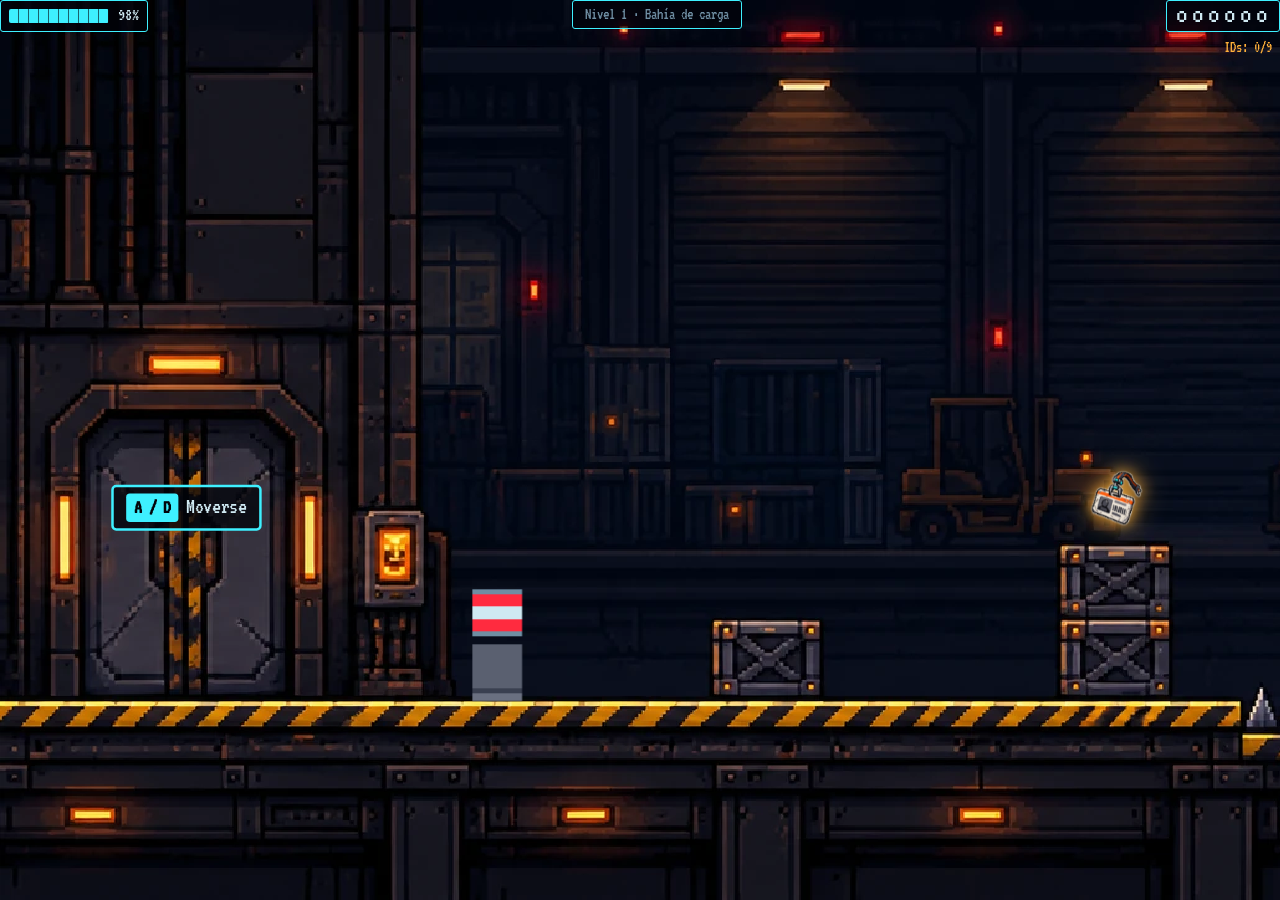
==== index.html @ c74c1520 "Añadimiento del tutorial" ====
<!doctype html>
<html lang="es">
<head>
  <meta charset="utf-8">
  <meta name="viewport" content="width=device-width, initial-scale=1, viewport-fit=cover">
  <meta name="description" content="Señal Perdida: un robot de mantenimiento investiga una estación espacial abandonada.">
  <title>Señal Perdida</title>

  <!-- Un archivo por responsabilidad; el orden importa: de lo general a lo específico. -->
  <link rel="stylesheet" href="css/base.css">
  <link rel="stylesheet" href="css/world.css">
  <link rel="stylesheet" href="css/entities.css">
  <link rel="stylesheet" href="css/tutorial.css">
  <link rel="stylesheet" href="css/hud.css">
  <link rel="stylesheet" href="css/panels.css">
  <link rel="stylesheet" href="css/debug.css">

  <!-- type="module" habilita import/export y se ejecuta al terminar de leer el HTML. -->
  <script type="module" src="js/main.js"></script>
</head>
<body>
  <!-- data-ref = ganchos para JavaScript · class = estilos. Nunca se mezclan. -->
  <main class="game" data-ref="game">

    <div class="viewport" data-ref="viewport">
      <div class="world" data-ref="world">
        <div class="scene" data-ref="scene"></div>
        <div class="layer layer--entities" data-ref="entities"></div>
        <div class="layer layer--debug" data-ref="debug-layer"></div>
      </div>
    </div>

    <div class="hud" data-ref="hud"></div>
    <div class="panel-layer" data-ref="panels"></div>
    <pre class="debug-panel" data-ref="debug-panel" aria-hidden="true"></pre>

    <!-- Se oculta sola cuando el juego arranca (el CSS mira data-state).
         Si sigue visible, el JavaScript no cargó: casi siempre es por abrir
         el archivo con doble clic en lugar de usar un servidor local. -->
    <p class="boot-message">
      Buscando señal…
      <span class="boot-message__hint">Si este mensaje no desaparece, abrí el juego con Live Server (clic derecho en index.html → Open with Live Server).</span>
    </p>
  </main>
</body>
</html>
---- css/base.css ----
/* Base: fuentes, paleta y reglas globales. Todos los colores del juego salen de aquí. */

@font-face {
  font-family: 'VT323';
  src: url('../assets/fonts/vt323.woff2') format('woff2');
  font-display: swap;
}

@font-face {
  font-family: 'Silkscreen';
  src: url('../assets/fonts/silkscreen.woff2') format('woff2');
  font-display: swap;
}

:root {
  /* Paleta: fondo de espacio, luz del robot y alarmas (documento de concepto). */
  --color-void: #02040b;
  --color-deep: #0a1531;
  --color-signal: #3ef0ff;
  --color-signal-dim: rgb(62 240 255 / 0.45);
  --color-alarm: #ff2b3f;
  --color-amber: #ffb03a;
  --color-acid: #86ff4f;
  --color-text: #cfe9f2;
  --color-text-dim: #6f8ea3;

  /* Terminal para textos (bitácoras, HUD); pixel para títulos y botones. */
  --font-terminal: 'VT323', 'Courier New', monospace;
  --font-display: 'Silkscreen', 'Courier New', monospace;

  --text-small: 1.125rem;
  --text-body: 1.5rem;
}

*,
*::before,
*::after {
  box-sizing: border-box;
  margin: 0;
  padding: 0;
}

html,
body {
  height: 100%;
}

body {
  background: var(--color-void);
  color: var(--color-text);
  font-family: var(--font-terminal);
  font-size: var(--text-body);
  line-height: 1.2;
  overflow: hidden;
  /* En celular: sin rebote de scroll, sin zoom por doble toque, sin selección accidental. */
  overscroll-behavior: none;
  touch-action: none;
  user-select: none;
  -webkit-tap-highlight-color: transparent;
}

/* Mensaje de arranque: visible hasta que el JS asigna un estado al juego. */
.boot-message {
  position: absolute;
  inset: 0;
  display: grid;
  place-content: center;
  gap: 1rem;
  padding: 2rem;
  text-align: center;
  font-family: var(--font-display);
  color: var(--color-signal);
  background: var(--color-void);
}

.boot-message__hint {
  max-width: 34ch;
  font-family: var(--font-terminal);
  font-size: var(--text-small);
  color: var(--color-text-dim);
}

.game[data-state] .boot-message {
  display: none;
}
---- css/world.css ----
/* Mundo del juego. JavaScript solo escribe variables (--world-scale, --camera-x,
   --scene-image); aquí se decide cómo se aplican. */

.game {
  position: fixed;
  inset: 0;
  overflow: hidden;
  background: radial-gradient(ellipse at 50% 40%, var(--color-deep), var(--color-void) 70%);
}

.viewport {
  position: absolute;
  inset: 0;
  overflow: hidden;
}

/* El mundo mide lo mismo que la imagen (2172 × 724) y se escala para llenar
   el alto de la pantalla. transform no provoca recálculo de layout: es lo más
   barato para mover todo el escenario en cada frame. */
.world {
  position: absolute;
  left: 0;
  top: 0;
  width: calc(var(--world-width) * 1px);
  height: calc(var(--world-height) * 1px);
  transform-origin: 0 0;
  /* Se lee de derecha a izquierda: primero se desplaza la cámara, luego se escala. */
  transform: scale(var(--world-scale, 1)) translate3d(calc(var(--camera-x, 0) * -1px), 0, 0);
  will-change: transform;
}

.scene {
  position: absolute;
  inset: 0;
  background: var(--scene-image) 0 0 / 100% 100% no-repeat;
  /* Al ampliar, cada píxel del arte queda nítido en lugar de difuminarse. */
  image-rendering: pixelated;
}

.layer {
  position: absolute;
  inset: 0;
  pointer-events: none;
}
---- css/entities.css ----
/* Entidades. La caja .entity mide lo mismo que la hitbox (config.js); el sprite
   es más grande y se apoya en su borde inferior, centrado. Las medidas visuales
   viven aquí porque no afectan la jugabilidad. */

:root {
  /* Robot: 1/6 del alto de la escena. Ancho según la proporción del sprite recortado. */
  --robot-width: 96px;
  --robot-height: 120px;
}

.entity {
  position: absolute;
  left: 0;
  top: 0;
  width: calc(var(--w) * 1px);
  height: calc(var(--h) * 1px);
  transform: translate3d(calc(var(--x) * 1px), calc(var(--y) * 1px), 0);
}

.entity__sprite {
  position: absolute;
  left: 50%;
  bottom: 0;
  background: center bottom / contain no-repeat;
  /* scaleX(-1) voltea el dibujo sin necesitar una segunda imagen. */
  transform: translateX(-50%) scaleX(var(--facing, 1));
}

.entity.is-facing-left {
  --facing: -1;
}

.entity--player .entity__sprite {
  --walk-duration: 0.28s;
  --land-duration: 0.12s;
  --shoot-duration: 0.12s;
  --hurt-duration: 1s;

  width: var(--robot-width);
  height: var(--robot-height);
  background-image: url('../assets/sprites/robo.webp');
  filter:
    drop-shadow(0 0 1px var(--color-signal))
    drop-shadow(0 0 4px var(--color-signal-dim));
  transform-origin: center bottom;
}

/* --- Caminar: balanceo vertical y rotación --- */
.entity--player.is-walking .entity__sprite {
  animation: player-walk var(--walk-duration) ease-in-out infinite;
}

@keyframes player-walk {
  0%, 100% { translate: 0 0; rotate: 0deg; }
  25% { translate: 0 -2px; rotate: 2deg; }
  75% { translate: 0 -3px; rotate: -2deg; }
}

/* --- Saltar: estirar hacia arriba --- */
.entity--player.is-jumping .entity__sprite {
  scale: 0.9 1.1;
}

/* --- Caer --- */
.entity--player.is-falling .entity__sprite {
  scale: 0.95 1.05;
}

/* --- Aterrizar: aplastamiento que vuelve a 1 --- */
.entity--player.is-landing .entity__sprite {
  animation: player-land var(--land-duration) ease-out forwards;
}

@keyframes player-land {
  0% { scale: 1.2 0.8; }
  100% { scale: 1 1; }
}

/* --- Disparar: retroceso breve --- */
.entity--player.is-shooting .entity__sprite {
  translate: calc(var(--facing, 1) * -4px) 0;
}

/* --- Daño: parpadeo de opacidad + contorno rojo --- */
.entity--player.is-hurt .entity__sprite {
  animation: player-hurt 0.12s steps(2) calc(var(--hurt-duration) / 0.12) forwards;
  filter:
    drop-shadow(0 0 1px var(--color-signal))
    drop-shadow(0 0 4px var(--color-signal-dim))
    drop-shadow(0 0 6px var(--color-alarm));
}

@keyframes player-hurt {
  0% { opacity: 1; }
  50% { opacity: 0.3; }
  100% { opacity: 1; }
}

/* --- Movimiento reducido --- */
@media (prefers-reduced-motion: reduce) {
  .entity--player.is-walking .entity__sprite { animation: none; }
  .entity--player.is-jumping .entity__sprite,
  .entity--player.is-falling .entity__sprite { scale: 1 1; }
  .entity--player.is-landing .entity__sprite { animation: none; }
  .entity--player.is-shooting .entity__sprite { translate: 0 0; }
  /* El parpadeo de daño se mantiene (comunica invulnerabilidad) pero más lento. */
  .entity--player.is-hurt .entity__sprite {
    animation-duration: 0.3s;
  }
}

/* ===== Disparo ===== */
.entity--projectile .entity__sprite {
  width: 100%;
  height: 100%;
  left: 0;
  bottom: auto;
  top: 0;
  transform: none;
  background:
    linear-gradient(90deg,
      transparent 0%,
      var(--color-signal) 20%,
      #fff 50%,
      var(--color-signal) 80%,
      transparent 100%);
  border-radius: 3px;
  box-shadow:
    0 0 6px var(--color-signal),
    0 0 12px var(--color-signal-dim);
}

.entity--projectile.is-facing-left .entity__sprite {
  background:
    linear-gradient(270deg,
      transparent 0%,
      var(--color-signal) 20%,
      #fff 50%,
      var(--color-signal) 80%,
      transparent 100%);
}

/* ===== Coleccionables ===== */
.entity--crew-id .entity__sprite,
.entity--energy-cell .entity__sprite {
  width: 100%;
  height: 100%;
  left: 0;
  bottom: auto;
  top: 0;
  transform: none;
  background-size: contain;
  background-position: center;
  background-repeat: no-repeat;
  animation: pickup-float 2s ease-in-out infinite;
}

.entity--crew-id .entity__sprite {
  background-image: url('../assets/sprites/id_tripulante.png');
  filter: drop-shadow(0 0 6px var(--color-amber)) drop-shadow(0 0 12px rgb(255 176 58 / 0.4));
  animation: pickup-float 2s ease-in-out infinite, pickup-glow-amber 1.5s ease-in-out infinite alternate;
}

.entity--energy-cell .entity__sprite {
  background-image: url('../assets/sprites/celda_energia.png');
  filter: drop-shadow(0 0 6px var(--color-signal)) drop-shadow(0 0 12px var(--color-signal-dim));
  animation: pickup-float 2s ease-in-out infinite, pickup-glow-cyan 1.5s ease-in-out infinite alternate;
}

@keyframes pickup-float {
  0%, 100% { translate: 0 0; }
  50% { translate: 0 -6px; }
}

@keyframes pickup-glow-amber {
  from { filter: drop-shadow(0 0 4px var(--color-amber)) drop-shadow(0 0 8px rgb(255 176 58 / 0.3)); }
  to { filter: drop-shadow(0 0 8px var(--color-amber)) drop-shadow(0 0 16px rgb(255 176 58 / 0.5)); }
}

@keyframes pickup-glow-cyan {
  from { filter: drop-shadow(0 0 4px var(--color-signal)) drop-shadow(0 0 8px var(--color-signal-dim)); }
  to { filter: drop-shadow(0 0 8px var(--color-signal)) drop-shadow(0 0 16px var(--color-signal-dim)); }
}

/* Recogido: destello y desaparición */
.entity--crew-id.is-collected .entity__sprite,
.entity--energy-cell.is-collected .entity__sprite {
  animation: pickup-collect var(--collect-duration) ease-out forwards;
}

@keyframes pickup-collect {
  0% { scale: 1; opacity: 1; filter: brightness(1); }
  30% { scale: 1.3; opacity: 1; filter: brightness(2.5); }
  100% { scale: 1.6; opacity: 0; filter: brightness(3); translate: 0 -16px; }
}

/* ===== Maniquí de práctica ===== */
.entity--training-dummy .entity__sprite {
  width: 100%;
  height: 100%;
  left: 0;
  bottom: auto;
  top: 0;
  transform: none;
  /* Poste metálico gris con base */
  background:
    linear-gradient(180deg, transparent 0%, transparent 10%,
      var(--color-text-dim) 10%, var(--color-text-dim) 14%,
      var(--color-alarm) 14%, var(--color-alarm) 24%,
      var(--color-text) 24%, var(--color-text) 34%,
      var(--color-alarm) 34%, var(--color-alarm) 44%,
      var(--color-text-dim) 44%, var(--color-text-dim) 48%,
      transparent 48%, transparent 54%,
      #5a6070 54%, #5a6070 90%,
      #3a4050 90%, #3a4050 94%,
      #6a7080 94%, #6a7080 100%);
  border-radius: 4px 4px 0 0;
}

.entity--training-dummy.is-hit .entity__sprite {
  filter: brightness(3);
  transition: filter 0.08s;
}

.entity--training-dummy .entity__hit-count {
  position: absolute;
  bottom: 100%;
  left: 50%;
  transform: translateX(-50%);
  padding: 1px 5px;
  font-family: var(--font-terminal);
  font-size: 14px;
  color: var(--color-signal);
  background: rgb(2 4 11 / 0.75);
  border-radius: 2px;
  white-space: nowrap;
  opacity: 0;
  transition: opacity 0.2s;
}

.entity--training-dummy.has-hits .entity__hit-count {
  opacity: 1;
}
---- css/tutorial.css ----
/* Carteles del tutorial: aparecen cerca del robot, desaparecen con la acción. */

.layer--tutorial {
  position: absolute;
  inset: 0;
  pointer-events: none;
}

.tutorial-sign {
  --sign-appear-duration: 0.3s;
  --sign-dismiss-duration: 0.25s;

  position: absolute;
  left: 0;
  top: 0;
  transform: translate(calc(var(--x) * 1px - 50%), calc(var(--y) * 1px));
  display: flex;
  align-items: center;
  gap: 6px;
  padding: 5px 10px;
  background: rgb(2 4 11 / 0.78);
  border: 2px solid var(--color-signal);
  border-radius: 4px;
  font-family: var(--font-terminal);
  font-size: 18px;
  color: var(--color-text);
  white-space: nowrap;
  opacity: 0;
  translate: 0 8px;
  transition:
    opacity var(--sign-dismiss-duration) ease,
    translate var(--sign-dismiss-duration) ease;
  pointer-events: none;
}

.tutorial-sign.is-visible {
  opacity: 1;
  translate: 0 0;
  transition-duration: var(--sign-appear-duration);
}

.tutorial-sign.is-dismissed {
  opacity: 0;
  translate: 0 -6px;
  transition-duration: var(--sign-dismiss-duration);
}

.tutorial-sign__key {
  display: inline-flex;
  padding: 2px 6px;
  background: var(--color-signal);
  color: var(--color-void);
  border-radius: 3px;
  font-size: 16px;
  font-weight: bold;
}

.tutorial-sign__text {
  color: var(--color-text);
}

/* Teclado vs táctil: el CSS decide cuál mostrar según la clase is-touch. */
.tutorial-sign__label--touch { display: none; }
.tutorial-sign__label--keyboard { display: inline; }

.game.is-touch .tutorial-sign__label--touch { display: inline; }
.game.is-touch .tutorial-sign__label--keyboard { display: none; }
---- css/hud.css ----
/* HUD: fuera del mundo, no se mueve con la cámara.
   Estilo terminal CRT discreto: el escenario es el protagonista. */

.hud {
  position: absolute;
  inset: 0;
  padding: env(safe-area-inset-top, 10px) env(safe-area-inset-right, 10px)
           env(safe-area-inset-bottom, 10px) env(safe-area-inset-left, 10px);
  display: flex;
  justify-content: space-between;
  align-items: flex-start;
  pointer-events: none;
  font-family: var(--font-terminal);
  font-size: var(--text-small);
  color: var(--color-text);
  z-index: 10;
}

/* Ocultar el HUD antes de que haya un estado activo */
.game:not([data-state]) .hud { display: none; }

/* --- Izquierda: batería + intentos --- */
.hud__left {
  display: flex;
  flex-direction: column;
  gap: 6px;
}

.hud__battery {
  display: flex;
  align-items: center;
  gap: 8px;
  padding: 4px 8px;
  background: rgb(2 4 11 / 0.7);
  border: 1px solid var(--color-signal);
  border-radius: 3px;
}

.hud__battery-bar {
  --ratio: 1;
  width: 100px;
  height: 14px;
  background:
    repeating-linear-gradient(
      90deg,
      transparent 0px,
      transparent 9px,
      rgb(2 4 11 / 0.6) 9px,
      rgb(2 4 11 / 0.6) 10px
    ),
    linear-gradient(
      90deg,
      var(--color-signal) 0%,
      var(--color-signal) calc(var(--ratio) * 100%),
      rgb(255 255 255 / 0.08) calc(var(--ratio) * 100%),
      rgb(255 255 255 / 0.08) 100%
    );
  border-radius: 2px;
}

.hud__battery-bar.is-low {
  --bar-color: var(--color-alarm);
  background:
    repeating-linear-gradient(
      90deg,
      transparent 0px,
      transparent 9px,
      rgb(2 4 11 / 0.6) 9px,
      rgb(2 4 11 / 0.6) 10px
    ),
    linear-gradient(
      90deg,
      var(--color-alarm) 0%,
      var(--color-alarm) calc(var(--ratio) * 100%),
      rgb(255 255 255 / 0.08) calc(var(--ratio) * 100%),
      rgb(255 255 255 / 0.08) 100%
    );
  animation: hud-pulse 1.2s ease-in-out infinite;
}

@keyframes hud-pulse {
  0%, 100% { opacity: 1; }
  50% { opacity: 0.5; }
}

.hud__battery-num {
  min-width: 3.2ch;
  text-align: right;
}

.hud__lives {
  display: flex;
  gap: 4px;
  padding: 2px 8px;
}

.hud__life-icon {
  width: 20px;
  height: 24px;
  background: url('../assets/sprites/robo.webp') center / contain no-repeat;
  filter: drop-shadow(0 0 2px var(--color-signal));
}

.hud__life-icon.is-lost {
  filter: grayscale(1);
  opacity: 0.3;
}

/* --- Centro: nivel --- */
.hud__level {
  padding: 4px 12px;
  background: rgb(2 4 11 / 0.7);
  border: 1px solid var(--color-signal);
  border-radius: 3px;
  font-size: 16px;
  color: var(--color-text-dim);
}

/* --- Derecha: puntos + IDs --- */
.hud__right {
  display: flex;
  flex-direction: column;
  align-items: flex-end;
  gap: 4px;
}

.hud__score {
  padding: 4px 8px;
  background: rgb(2 4 11 / 0.7);
  border: 1px solid var(--color-signal);
  border-radius: 3px;
  font-family: var(--font-display);
  font-size: 18px;
  letter-spacing: 2px;
}

.hud__crew {
  display: flex;
  align-items: center;
  gap: 6px;
  padding: 2px 8px;
  font-size: 16px;
  color: var(--color-amber);
}

/* --- Toast --- */
.hud__toast {
  position: absolute;
  bottom: calc(env(safe-area-inset-bottom, 10px) + 48px);
  left: 50%;
  transform: translateX(-50%);
  padding: 6px 16px;
  background: rgb(2 4 11 / 0.85);
  border: 1px solid var(--color-signal);
  border-radius: 4px;
  font-size: 18px;
  color: var(--color-text);
  opacity: 0;
  transition: opacity 0.3s ease;
  pointer-events: none;
}

.hud__toast.is-visible {
  opacity: 1;
}
---- css/panels.css ----
/* Capa de paneles (fuera del mundo, no se mueve con la cámara). */

.panel-layer {
  position: absolute;
  inset: 0;
  display: flex;
  justify-content: center;
  align-items: center;
  z-index: 20;
  pointer-events: none;
}

.panel-layer:empty {
  display: none;
}

/* ===== Panel de ID de tripulante ===== */
.crew-panel {
  --panel-border: var(--color-amber);
  max-width: 420px;
  width: 90%;
  padding: 20px 24px;
  background:
    repeating-linear-gradient(
      180deg,
      rgb(2 4 11 / 0.92) 0px,
      rgb(2 4 11 / 0.92) 3px,
      rgb(10 21 49 / 0.92) 3px,
      rgb(10 21 49 / 0.92) 4px
    );
  border: 2px solid var(--panel-border);
  border-radius: 6px;
  font-family: var(--font-terminal);
  color: var(--color-text);
  pointer-events: auto;
  animation: panel-appear 0.25s ease-out;
}

@keyframes panel-appear {
  from { opacity: 0; scale: 0.95; }
  to { opacity: 1; scale: 1; }
}

.crew-panel__header {
  margin-bottom: 12px;
  padding-bottom: 8px;
  border-bottom: 1px solid var(--panel-border);
}

.crew-panel__name {
  font-size: 22px;
  color: var(--color-amber);
  font-weight: bold;
}

.crew-panel__role {
  font-size: 16px;
  color: var(--color-text-dim);
}

.crew-panel__label {
  font-size: 14px;
  color: var(--color-text-dim);
  margin-bottom: 6px;
  text-transform: uppercase;
  letter-spacing: 1px;
}

.crew-panel__log {
  font-size: 18px;
  line-height: 1.4;
  margin-bottom: 16px;
}

.crew-panel__bar {
  --ratio: 1;
  height: 3px;
  background:
    linear-gradient(
      90deg,
      var(--panel-border) 0%,
      var(--panel-border) calc(var(--ratio) * 100%),
      rgb(255 255 255 / 0.1) calc(var(--ratio) * 100%),
      rgb(255 255 255 / 0.1) 100%
    );
  border-radius: 2px;
  margin-bottom: 8px;
}

.crew-panel__hint {
  font-size: 14px;
  color: var(--color-text-dim);
  text-align: center;
}
---- css/debug.css ----
/* Modo de depuración. Todo lo de aquí solo se ve con la clase .is-debug en .game. */

:root {
  --debug-grid: rgb(255 255 255 / 0.08);
  --debug-solid: #3ef0ff;
  --debug-wall: #7a8699;
  --debug-player: #ff4fd8;
  --debug-hazard: #ff2b3f;
  --debug-trigger: #ffb03a;
  --debug-safe-point: #00ff88;
  --debug-label-bg: rgb(2 4 11 / 0.8);
}

.game:not(.is-debug) .layer--debug,
.game:not(.is-debug) .debug-panel {
  display: none;
}

/* Rejilla dibujada solo con degradados: una línea cada --ruler-step px. */
.layer--debug {
  --step: calc(var(--ruler-step) * 1px);
  background-image:
    linear-gradient(to right, var(--debug-grid) 1px, transparent 1px),
    linear-gradient(to bottom, var(--debug-grid) 1px, transparent 1px);
  background-size: var(--step) var(--step);
  font-family: var(--font-terminal);
  font-size: 14px;
}

.debug-scene {
  position: absolute;
  inset: 0;
}

.debug-rect {
  position: absolute;
  left: 0;
  top: 0;
  width: calc(var(--w) * 1px);
  height: calc(var(--h) * 1px);
  transform: translate(calc(var(--x) * 1px), calc(var(--y) * 1px));
  border: 2px solid var(--debug-color);
  background: color-mix(in srgb, var(--debug-color) 12%, transparent);
}

.debug-rect--solid { --debug-color: var(--debug-solid); }
.debug-rect--wall { --debug-color: var(--debug-wall); }
.debug-rect--player { --debug-color: var(--debug-player); }
.debug-rect--hazard { --debug-color: var(--debug-hazard); }
.debug-rect--trigger { --debug-color: var(--debug-trigger); }
.debug-rect--safe-point { --debug-color: var(--debug-safe-point); }

/* La etiqueta con las medidas va arriba del rectángulo, como en los datos del nivel. */
.debug-rect[data-label]::before {
  content: attr(data-label);
  position: absolute;
  left: -2px;
  bottom: 100%;
  padding: 0 4px;
  white-space: nowrap;
  color: var(--debug-color);
  background: var(--debug-label-bg);
}

.debug-ruler__x,
.debug-ruler__y {
  position: absolute;
  left: 0;
  top: 0;
  padding: 0 3px;
  color: var(--color-text);
  background: var(--debug-label-bg);
  transform: translate(calc(var(--x) * 1px), calc(var(--y) * 1px));
}

.debug-ruler__y {
  translate: 0 -50%;
}

.debug-cursor {
  position: absolute;
  inset: 0;
}

.debug-cursor.is-hidden {
  display: none;
}

.debug-cursor__line {
  position: absolute;
  background: var(--color-amber);
  opacity: 0.7;
}

.debug-cursor__line--v {
  top: 0;
  bottom: 0;
  width: 1px;
  left: calc(var(--x) * 1px);
}

.debug-cursor__line--h {
  left: 0;
  right: 0;
  height: 1px;
  top: calc(var(--y) * 1px);
}

.debug-cursor__label {
  position: absolute;
  left: calc(var(--x) * 1px + 8px);
  top: calc(var(--y) * 1px + 8px);
  padding: 0 4px;
  font-size: 18px;
  color: var(--color-void);
  background: var(--color-amber);
}

.debug-panel {
  position: absolute;
  top: 0.75rem;
  left: 0.75rem;
  padding: 0.5rem 0.75rem;
  font-family: var(--font-terminal);
  font-size: var(--text-small);
  line-height: 1.15;
  color: var(--color-text);
  background: var(--debug-label-bg);
  border-left: 3px solid var(--debug-player);
  pointer-events: none;
}
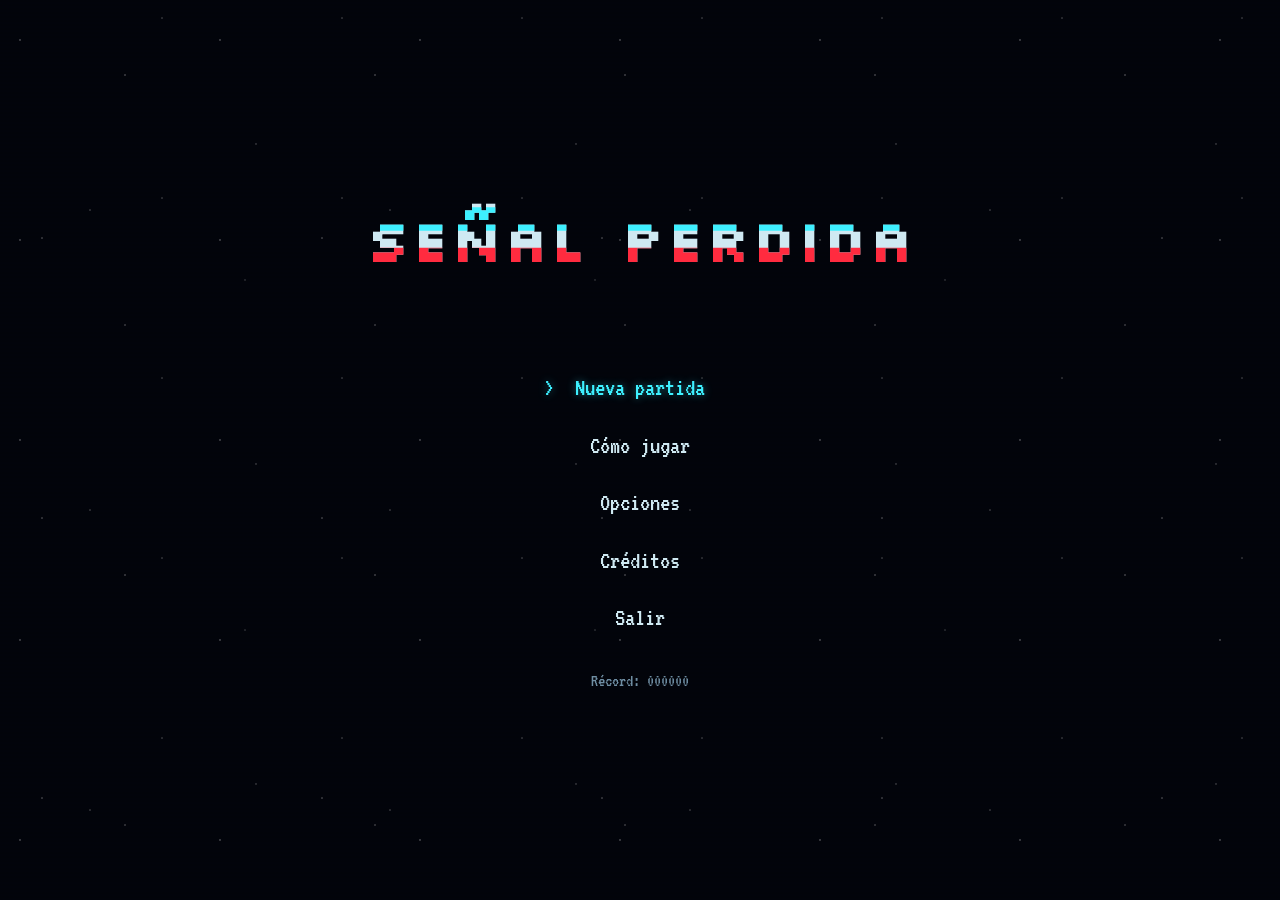
==== commit 01b7c8a6: "Etapa 4.2: sprites" ====
--- a/index.html
+++ b/index.html
@@ -6,20 +6,18 @@
   <meta name="description" content="Señal Perdida: un robot de mantenimiento investiga una estación espacial abandonada.">
   <title>Señal Perdida</title>
 
-  <!-- Un archivo por responsabilidad; el orden importa: de lo general a lo específico. -->
   <link rel="stylesheet" href="css/base.css">
   <link rel="stylesheet" href="css/world.css">
   <link rel="stylesheet" href="css/entities.css">
   <link rel="stylesheet" href="css/tutorial.css">
   <link rel="stylesheet" href="css/hud.css">
   <link rel="stylesheet" href="css/panels.css">
+  <link rel="stylesheet" href="css/screens.css">
   <link rel="stylesheet" href="css/debug.css">
 
-  <!-- type="module" habilita import/export y se ejecuta al terminar de leer el HTML. -->
   <script type="module" src="js/main.js"></script>
 </head>
 <body>
-  <!-- data-ref = ganchos para JavaScript · class = estilos. Nunca se mezclan. -->
   <main class="game" data-ref="game">
 
     <div class="viewport" data-ref="viewport">
@@ -32,11 +30,157 @@
 
     <div class="hud" data-ref="hud"></div>
     <div class="panel-layer" data-ref="panels"></div>
+
+    <!-- === Pantallas de menú === -->
+
+    <!-- Inicio -->
+    <section class="screen screen--menu" data-ref="screen-menu">
+      <div class="screen__starfield"></div>
+      <div class="screen__content">
+        <h1 class="title-glitch" data-text="Señal Perdida">Señal Perdida</h1>
+        <div class="signal-wave" aria-hidden="true">
+          <div class="signal-wave__line"></div>
+        </div>
+        <nav class="menu-buttons" data-ref="menu-buttons">
+          <button data-ref="btn-new-game">Nueva partida</button>
+          <button data-ref="btn-how-to-play">Cómo jugar</button>
+          <button data-ref="btn-options">Opciones</button>
+          <button data-ref="btn-credits">Créditos</button>
+          <button data-ref="btn-exit">Salir</button>
+        </nav>
+        <p class="screen__record" data-ref="menu-record">Récord: 000000</p>
+      </div>
+    </section>
+
+    <!-- Cómo jugar -->
+    <section class="screen screen--how-to-play" data-ref="screen-how-to-play">
+      <div class="screen__content screen__content--narrow">
+        <h2 class="screen__title">Cómo jugar</h2>
+
+        <h3 class="screen__subtitle">Objetivo</h3>
+        <p>Descubrir qué pasó con la tripulación y escapar de la estación.</p>
+
+        <h3 class="screen__subtitle">Controles</h3>
+        <table class="controls-table">
+          <thead>
+            <tr><th>Acción</th><th>Teclado</th><th>Táctil</th></tr>
+          </thead>
+          <tbody>
+            <tr><td>Mover</td><td>A / D o ← →</td><td>◀ ▶</td></tr>
+            <tr><td>Saltar</td><td>Espacio / W / ↑</td><td>SALTAR</td></tr>
+            <tr><td>Disparar</td><td>J</td><td>DISPARAR</td></tr>
+            <tr><td>Pausa</td><td>Escape / P</td><td>—</td></tr>
+          </tbody>
+        </table>
+
+        <h3 class="screen__subtitle">Reglas</h3>
+        <ul class="screen__rules">
+          <li>La <strong>batería</strong> baja con el tiempo, los golpes y los disparos.</li>
+          <li>Recogé <strong>celdas de energía</strong> para recargar.</li>
+          <li>Tenés <strong>3 intentos</strong>. Al agotar la batería perdés uno.</li>
+          <li>Encontrá los <strong>9 IDs de tripulante</strong> ocultos en la estación.</li>
+          <li>Las <strong>púas y peligros</strong> te devuelven al último lugar seguro.</li>
+        </ul>
+
+        <nav class="menu-buttons" data-ref="how-to-play-buttons">
+          <button data-ref="btn-back-how-to-play">Volver</button>
+        </nav>
+      </div>
+    </section>
+
+    <!-- Opciones -->
+    <section class="screen screen--options" data-ref="screen-options">
+      <div class="screen__content screen__content--narrow">
+        <h2 class="screen__title">Opciones</h2>
+
+        <div class="options-list" data-ref="options-list">
+          <button class="option-toggle" data-option="showTutorial" aria-pressed="true">Tutorial</button>
+          <button class="option-toggle" data-option="screenShake" aria-pressed="true">Vibración de pantalla</button>
+          <button class="option-toggle" data-option="crtEffect" aria-pressed="true">Efecto CRT</button>
+          <button class="option-toggle" data-option="reducedMotion" aria-pressed="false">Movimiento reducido</button>
+          <button class="option-toggle" data-ref="btn-fullscreen">Pantalla completa</button>
+        </div>
+
+        <nav class="menu-buttons" data-ref="options-buttons">
+          <button data-ref="btn-back-options">Volver</button>
+        </nav>
+      </div>
+    </section>
+
+    <!-- Créditos -->
+    <section class="screen screen--credits" data-ref="screen-credits">
+      <div class="screen__content screen__content--narrow">
+        <h2 class="screen__title">Créditos</h2>
+        <p class="credits__game-title">Señal Perdida</p>
+        <p class="credits__institution">Universidad José Cecilio del Valle, 2026</p>
+        <h3 class="screen__subtitle">Equipo</h3>
+        <ul class="credits__team">
+          <li>Jafet Antonio Sevilla Ayala</li>
+          <li>Roy David Urtecho</li>
+          <li>Luis David Palomo</li>
+        </ul>
+        <h3 class="screen__subtitle">Fuentes</h3>
+        <p>VT323 y Silkscreen — SIL Open Font License</p>
+        <nav class="menu-buttons" data-ref="credits-buttons">
+          <button data-ref="btn-back-credits">Volver</button>
+        </nav>
+      </div>
+    </section>
+
+    <!-- Pausa (superpuesto) -->
+    <section class="screen screen--paused" data-ref="screen-paused">
+      <div class="screen__content screen__content--narrow">
+        <h2 class="screen__title">Pausa</h2>
+        <nav class="menu-buttons" data-ref="paused-buttons">
+          <button data-ref="btn-resume">Continuar</button>
+          <button data-ref="btn-restart-level">Reiniciar nivel</button>
+          <button data-ref="btn-pause-how-to-play">Cómo jugar</button>
+          <button data-ref="btn-pause-options">Opciones</button>
+          <button data-ref="btn-exit-to-menu">Salir al menú</button>
+        </nav>
+        <!-- Confirmación (oculta por defecto) -->
+        <div class="confirm-dialog" data-ref="confirm-dialog" hidden>
+          <p class="confirm-dialog__text">¿Seguro? Se pierde el progreso del nivel.</p>
+          <nav class="menu-buttons">
+            <button data-ref="btn-confirm-yes">Sí</button>
+            <button data-ref="btn-confirm-no">No</button>
+          </nav>
+        </div>
+      </div>
+    </section>
+
+    <!-- Game Over -->
+    <section class="screen screen--game-over" data-ref="screen-game-over">
+      <div class="screen__static" aria-hidden="true"></div>
+      <div class="screen__content">
+        <h2 class="title-glitch title-glitch--small" data-text="Señal perdida">Señal perdida</h2>
+        <p class="screen__flavor">La batería del robot se agotó por última vez.</p>
+
+        <div class="game-over-summary" data-ref="game-over-summary">
+          <p>Puntos: <span data-ref="go-score">0</span></p>
+          <p>IDs encontrados: <span data-ref="go-crew">0</span>/9</p>
+          <p>Récord: <span data-ref="go-record">0</span> <span class="new-record" data-ref="go-new-record" hidden>¡Nuevo récord!</span></p>
+        </div>
+
+        <nav class="menu-buttons" data-ref="game-over-buttons">
+          <button data-ref="btn-restart">Reiniciar</button>
+          <button data-ref="btn-go-menu">Salir al menú</button>
+        </nav>
+      </div>
+    </section>
+
+    <!-- Apagado (pantalla de salida) -->
+    <section class="screen screen--off" data-ref="screen-off">
+      <div class="screen__content">
+        <p class="off__text">Sistema apagado. Ya podés cerrar esta pestaña.</p>
+        <nav class="menu-buttons">
+          <button data-ref="btn-power-on">Encender</button>
+        </nav>
+      </div>
+    </section>
+
     <pre class="debug-panel" data-ref="debug-panel" aria-hidden="true"></pre>
 
-    <!-- Se oculta sola cuando el juego arranca (el CSS mira data-state).
-         Si sigue visible, el JavaScript no cargó: casi siempre es por abrir
-         el archivo con doble clic en lugar de usar un servidor local. -->
     <p class="boot-message">
       Buscando señal…
       <span class="boot-message__hint">Si este mensaje no desaparece, abrí el juego con Live Server (clic derecho en index.html → Open with Live Server).</span>
--- a/css/base.css
+++ b/css/base.css
@@ -83,3 +83,7 @@
 .game[data-state] .boot-message {
   display: none;
 }
+
+/* Opciones del jugador: el CSS decide qué apagar. */
+.game.no-crt .screen--menu::after { display: none; }
+.game.no-crt .screen__static { display: none; }
--- a/css/entities.css
+++ b/css/entities.css
@@ -1,12 +1,6 @@
 /* Entidades. La caja .entity mide lo mismo que la hitbox (config.js); el sprite
-   es más grande y se apoya en su borde inferior, centrado. Las medidas visuales
-   viven aquí porque no afectan la jugabilidad. */
-
-:root {
-  /* Robot: 1/6 del alto de la escena. Ancho según la proporción del sprite recortado. */
-  --robot-width: 96px;
-  --robot-height: 120px;
-}
+   es mas grande y se apoya en su borde inferior, centrado. Las duraciones CSS
+   vienen de variables que game.js escribe una vez desde config.js. */
 
 .entity {
   position: absolute;
@@ -30,43 +24,64 @@
   --facing: -1;
 }
 
+/* ===== Robot: hoja de sprites 3x3 ===== */
+
+/* Clase compartida para cualquier elemento que muestre un frame del robot */
+.robot-sprite {
+  background-image: url('../assets/sprites/robot.png');
+  background-size: 300% 300%;
+  background-repeat: no-repeat;
+  /* Frame 1 (reposo): columna 0, fila 0 */
+  background-position: 0% 0%;
+}
+
 .entity--player .entity__sprite {
-  --walk-duration: 0.28s;
-  --land-duration: 0.12s;
-  --shoot-duration: 0.12s;
-  --hurt-duration: 1s;
-
-  width: var(--robot-width);
-  height: var(--robot-height);
-  background-image: url('../assets/sprites/robo.webp');
+  width: calc(var(--robot-frame-w) * 1px);
+  height: calc(var(--robot-frame-h) * 1px);
   filter:
     drop-shadow(0 0 1px var(--color-signal))
     drop-shadow(0 0 4px var(--color-signal-dim));
   transform-origin: center bottom;
 }
 
-/* --- Caminar: balanceo vertical y rotación --- */
-.entity--player.is-walking .entity__sprite {
-  animation: player-walk var(--walk-duration) ease-in-out infinite;
-}
-
-@keyframes player-walk {
-  0%, 100% { translate: 0 0; rotate: 0deg; }
-  25% { translate: 0 -2px; rotate: 2deg; }
-  75% { translate: 0 -3px; rotate: -2deg; }
-}
-
-/* --- Saltar: estirar hacia arriba --- */
-.entity--player.is-jumping .entity__sprite {
+/* --- Frames en uso de robot.png (grilla 3x3) ---
+   Frame 1 reposo      (0,0) -> 0%   0%
+   Frame 4 subiendo    (0,1) -> 0%   50%
+   Frame 5 cayendo     (1,1) -> 50%  50%
+   Frame 6 ataque      (2,1) -> 100% 50%
+   Frame 7 dano        (0,2) -> 0%   100%
+   Frame 8 arrodillado (1,2) -> 50%  100%
+   Frame 9 tirado      (2,2) -> 100% 100%
+   Frames 2-3 (correr) ya no se usan: la corrida usa robot_correr.png */
+
+/* Reposo: frame 1 (default, ya puesto en .robot-sprite) */
+
+/* --- Correr: tira dedicada robot_correr.png (3 frames en fila) --- */
+.entity--player.is-running .entity__sprite {
+  background-image: url('../assets/sprites/robot_correr.png');
+  background-size: 300% 100%;
+  animation: player-run-frames var(--run-cycle) steps(1) infinite;
+}
+
+@keyframes player-run-frames {
+  0%, 33.2% { background-position: 0% 0%; }
+  33.3%, 66.5% { background-position: 50% 0%; }
+  66.6%, 100% { background-position: 100% 0%; }
+}
+
+/* --- Subiendo: frame 4 + estirar --- */
+.entity--player.is-rising .entity__sprite {
+  background-position: 0% 50%;
   scale: 0.9 1.1;
 }
 
-/* --- Caer --- */
+/* --- Cayendo: frame 5 --- */
 .entity--player.is-falling .entity__sprite {
+  background-position: 50% 50%;
   scale: 0.95 1.05;
 }
 
-/* --- Aterrizar: aplastamiento que vuelve a 1 --- */
+/* --- Aterrizar: aplastamiento --- */
 .entity--player.is-landing .entity__sprite {
   animation: player-land var(--land-duration) ease-out forwards;
 }
@@ -76,37 +91,200 @@
   100% { scale: 1 1; }
 }
 
-/* --- Disparar: retroceso breve --- */
-.entity--player.is-shooting .entity__sprite {
+/* --- Ataque en el suelo: frame 6 + retroceso --- */
+.entity--player.is-attacking .entity__sprite {
+  background-position: 100% 50%;
   translate: calc(var(--facing, 1) * -4px) 0;
 }
 
-/* --- Daño: parpadeo de opacidad + contorno rojo --- */
-.entity--player.is-hurt .entity__sprite {
-  animation: player-hurt 0.12s steps(2) calc(var(--hurt-duration) / 0.12) forwards;
+/* Fogonazo del canon: pseudo-elemento en la boca */
+.entity--player.is-attacking .entity__sprite::after,
+.entity--player.is-muzzle-flash .entity__sprite::after {
+  content: '';
+  position: absolute;
+  top: calc(var(--muzzle-y) * 1px);
+  /* Lado hacia donde mira; scaleX lo voltea junto con el sprite */
+  right: -12px;
+  width: 18px;
+  height: 10px;
+  background: radial-gradient(ellipse, #fff 20%, var(--color-signal) 60%, transparent 100%);
+  border-radius: 50%;
+  animation: muzzle-flash 0.1s ease-out forwards;
+}
+
+@keyframes muzzle-flash {
+  0% { opacity: 1; scale: 0.5; }
+  50% { opacity: 1; scale: 1.2; }
+  100% { opacity: 0; scale: 1.5; }
+}
+
+/* --- Aura roja de dano: en el padre para no pisar la animacion del sprite --- */
+.entity--player.has-hurt-aura:not(.is-dying):not(.is-respawning) {
+  animation: hurt-aura-pulse var(--hurt-aura-duration) ease-in-out forwards;
+}
+
+@keyframes hurt-aura-pulse {
+  0% { filter: drop-shadow(0 0 8px var(--color-alarm)) drop-shadow(0 0 14px var(--color-alarm)); }
+  15% { filter: drop-shadow(0 0 5px var(--color-alarm)) drop-shadow(0 0 10px var(--color-alarm)); }
+  30% { filter: drop-shadow(0 0 7px var(--color-alarm)) drop-shadow(0 0 12px var(--color-alarm)); }
+  50% { filter: drop-shadow(0 0 4px var(--color-alarm)) drop-shadow(0 0 8px var(--color-alarm)); }
+  70% { filter: drop-shadow(0 0 5px var(--color-alarm)) drop-shadow(0 0 9px var(--color-alarm)); }
+  100% { filter: none; }
+}
+
+/* --- Dano: frame 7 + parpadeo rojo/blanco --- */
+.entity--player.is-hurt-frame .entity__sprite {
+  background-position: 0% 100%;
   filter:
     drop-shadow(0 0 1px var(--color-signal))
     drop-shadow(0 0 4px var(--color-signal-dim))
     drop-shadow(0 0 6px var(--color-alarm));
-}
-
-@keyframes player-hurt {
+  animation: player-hurt-blink 0.1s steps(2) infinite;
+}
+
+@keyframes player-hurt-blink {
+  0% { filter: brightness(1) drop-shadow(0 0 6px var(--color-alarm)); }
+  50% { filter: brightness(2.5) drop-shadow(0 0 8px #fff); }
+  100% { filter: brightness(1) drop-shadow(0 0 6px var(--color-alarm)); }
+}
+
+/* --- Invulnerabilidad: parpadeo de opacidad (despues del frame de dano) --- */
+.entity--player.is-invulnerable .entity__sprite {
+  animation: player-invuln 0.12s steps(2) infinite;
+}
+
+@keyframes player-invuln {
   0% { opacity: 1; }
   50% { opacity: 0.3; }
   100% { opacity: 1; }
 }
 
+/* --- Muerte: frames 8 y 9 + efectos --- */
+.entity--player.is-dying .entity__sprite {
+  animation: player-death var(--death-duration) steps(1, end) forwards;
+}
+
+@keyframes player-death {
+  0%, 39% { background-position: 50% 100%; }
+  40%, 100% { background-position: 100% 100%; }
+}
+
+/* Chispas durante la muerte */
+.entity--player.is-dying .entity__sprite::before {
+  content: '';
+  position: absolute;
+  inset: -4px;
+  background: radial-gradient(circle at 30% 50%, var(--color-signal) 0%, transparent 40%),
+              radial-gradient(circle at 70% 30%, var(--color-alarm) 0%, transparent 35%);
+  animation: death-sparks var(--death-duration) ease-out forwards;
+}
+
+@keyframes death-sparks {
+  0% { opacity: 1; scale: 0.8; }
+  40% { opacity: 0.8; scale: 1.2; }
+  70% { opacity: 0.3; scale: 1.5; }
+  100% { opacity: 0; scale: 1.8; }
+}
+
+/* Humo */
+.entity--player.is-dying .entity__sprite::after {
+  content: '';
+  position: absolute;
+  bottom: 0;
+  left: 50%;
+  width: 60px;
+  height: 40px;
+  transform: translateX(-50%);
+  background: radial-gradient(ellipse, rgb(100 120 140 / 0.6) 0%, transparent 70%);
+  animation: death-smoke var(--death-duration) ease-out forwards;
+}
+
+@keyframes death-smoke {
+  0% { opacity: 0; translate: 0 0; }
+  30% { opacity: 0.7; translate: 0 -10px; }
+  100% { opacity: 0; translate: 0 -30px; }
+}
+
+/* Visor apagandose */
+.entity--player.is-dying {
+  filter: brightness(1);
+  animation: death-visor-off var(--death-duration) ease-in forwards;
+}
+
+@keyframes death-visor-off {
+  0%, 60% { filter: brightness(1); }
+  100% { filter: brightness(0.3) grayscale(0.8); }
+}
+
+/* --- Reaparecer: frame 8 con lineas cian de abajo hacia arriba --- */
+.entity--player.is-respawning .entity__sprite {
+  background-position: 50% 100%;
+  animation: respawn-materialize var(--respawn-duration) ease-out forwards;
+  /* Lineas horizontales como efecto de materializacion */
+  -webkit-mask-image: repeating-linear-gradient(
+    0deg, #000 0px, #000 2px, transparent 2px, transparent 4px
+  );
+  mask-image: repeating-linear-gradient(
+    0deg, #000 0px, #000 2px, transparent 2px, transparent 4px
+  );
+}
+
+@keyframes respawn-materialize {
+  0% {
+    clip-path: inset(100% 0 0 0);
+    opacity: 0.3;
+    filter: brightness(2) drop-shadow(0 0 12px var(--color-signal));
+  }
+  70% {
+    clip-path: inset(0 0 0 0);
+    opacity: 0.8;
+  }
+  85% {
+    -webkit-mask-image: none;
+    mask-image: none;
+    filter: brightness(1.5) drop-shadow(0 0 6px var(--color-signal));
+  }
+  100% {
+    clip-path: inset(0 0 0 0);
+    opacity: 1;
+    -webkit-mask-image: none;
+    mask-image: none;
+    filter:
+      drop-shadow(0 0 1px var(--color-signal))
+      drop-shadow(0 0 4px var(--color-signal-dim));
+  }
+}
+
+/* --- Sacudida de pantalla: animacion en el viewport --- */
+.game.is-shaking .viewport {
+  animation: screen-shake var(--shake-duration) ease-out;
+}
+
+@keyframes screen-shake {
+  0% { translate: calc(var(--shake-intensity) * -1px) calc(var(--shake-intensity) * 1px); }
+  20% { translate: calc(var(--shake-intensity) * 1px) calc(var(--shake-intensity) * -0.5px); }
+  40% { translate: calc(var(--shake-intensity) * -0.5px) calc(var(--shake-intensity) * 0.8px); }
+  60% { translate: calc(var(--shake-intensity) * 0.8px) calc(var(--shake-intensity) * -0.3px); }
+  80% { translate: calc(var(--shake-intensity) * -0.3px) calc(var(--shake-intensity) * 0.2px); }
+  100% { translate: 0 0; }
+}
+
+/* Desactivar sacudida si el jugador lo eligio */
+.game.no-shake .viewport { animation: none !important; }
+
 /* --- Movimiento reducido --- */
 @media (prefers-reduced-motion: reduce) {
-  .entity--player.is-walking .entity__sprite { animation: none; }
-  .entity--player.is-jumping .entity__sprite,
+  .entity--player.is-rising .entity__sprite,
   .entity--player.is-falling .entity__sprite { scale: 1 1; }
   .entity--player.is-landing .entity__sprite { animation: none; }
-  .entity--player.is-shooting .entity__sprite { translate: 0 0; }
-  /* El parpadeo de daño se mantiene (comunica invulnerabilidad) pero más lento. */
-  .entity--player.is-hurt .entity__sprite {
-    animation-duration: 0.3s;
+  .entity--player.is-attacking .entity__sprite { translate: 0 0; }
+  .entity--player.is-invulnerable .entity__sprite { animation-duration: 0.3s; }
+  .entity--player.has-hurt-aura:not(.is-dying):not(.is-respawning) {
+    filter: drop-shadow(0 0 6px var(--color-alarm));
+    animation: none;
   }
+  .game.is-shaking .viewport { animation: none; }
+  .entity--player.is-dying .entity__sprite::before { display: none; }
 }
 
 /* ===== Disparo ===== */
@@ -182,7 +360,7 @@
   to { filter: drop-shadow(0 0 8px var(--color-signal)) drop-shadow(0 0 16px var(--color-signal-dim)); }
 }
 
-/* Recogido: destello y desaparición */
+/* Recogido: destello y desaparicion */
 .entity--crew-id.is-collected .entity__sprite,
 .entity--energy-cell.is-collected .entity__sprite {
   animation: pickup-collect var(--collect-duration) ease-out forwards;
@@ -194,32 +372,29 @@
   100% { scale: 1.6; opacity: 0; filter: brightness(3); translate: 0 -16px; }
 }
 
-/* ===== Maniquí de práctica ===== */
+/* ===== Espantapajaros ===== */
 .entity--training-dummy .entity__sprite {
-  width: 100%;
-  height: 100%;
-  left: 0;
-  bottom: auto;
-  top: 0;
-  transform: none;
-  /* Poste metálico gris con base */
-  background:
-    linear-gradient(180deg, transparent 0%, transparent 10%,
-      var(--color-text-dim) 10%, var(--color-text-dim) 14%,
-      var(--color-alarm) 14%, var(--color-alarm) 24%,
-      var(--color-text) 24%, var(--color-text) 34%,
-      var(--color-alarm) 34%, var(--color-alarm) 44%,
-      var(--color-text-dim) 44%, var(--color-text-dim) 48%,
-      transparent 48%, transparent 54%,
-      #5a6070 54%, #5a6070 90%,
-      #3a4050 90%, #3a4050 94%,
-      #6a7080 94%, #6a7080 100%);
-  border-radius: 4px 4px 0 0;
+  width: calc(var(--dummy-sprite-w) * 1px);
+  height: calc(var(--dummy-sprite-h) * 1px);
+  /* El sprite es mas alto que la hitbox: su base va debajo de la hitbox */
+  bottom: calc(var(--dummy-bottom-offset) * -1px);
+  background-image: url('../assets/sprites/espantapajaros.png');
+  background-size: contain;
+  background-repeat: no-repeat;
 }
 
 .entity--training-dummy.is-hit .entity__sprite {
   filter: brightness(3);
   transition: filter 0.08s;
+  animation: dummy-shake 0.15s ease-out;
+}
+
+@keyframes dummy-shake {
+  0% { translate: -3px 0; }
+  25% { translate: 3px 0; }
+  50% { translate: -2px 0; }
+  75% { translate: 1px 0; }
+  100% { translate: 0 0; }
 }
 
 .entity--training-dummy .entity__hit-count {
--- a/css/hud.css
+++ b/css/hud.css
@@ -16,8 +16,10 @@
   z-index: 10;
 }
 
-/* Ocultar el HUD antes de que haya un estado activo */
-.game:not([data-state]) .hud { display: none; }
+/* Mostrar el HUD solo cuando el estado base es playing */
+.game:not([data-state="playing"]) .hud { display: none; }
+/* Atenuar detrás de la pausa */
+.game[data-overlay="paused"] .hud { opacity: 0.3; }
 
 /* --- Izquierda: batería + intentos --- */
 .hud__left {
@@ -97,9 +99,9 @@
 .hud__life-icon {
   width: 20px;
   height: 24px;
-  background: url('../assets/sprites/robo.webp') center / contain no-repeat;
   filter: drop-shadow(0 0 2px var(--color-signal));
 }
+
 
 .hud__life-icon.is-lost {
   filter: grayscale(1);
--- a/css/screens.css
+++ b/css/screens.css
@@ -0,0 +1,600 @@
+/* Pantallas de menú: inicio, pausa, game over, opciones, créditos, apagado.
+   Se muestran según data-state y data-overlay; JS nunca escribe display. */
+
+/* === Base de pantalla === */
+.screen {
+  position: absolute;
+  inset: 0;
+  display: flex;
+  align-items: center;
+  justify-content: center;
+  z-index: 20;
+  opacity: 0;
+  pointer-events: none;
+  transition: opacity 0.35s ease;
+}
+
+.screen__content {
+  display: flex;
+  flex-direction: column;
+  align-items: center;
+  gap: 1.2rem;
+  padding: 1.5rem 1rem;
+  text-align: center;
+  z-index: 1;
+  max-height: 100%;
+  overflow-y: auto;
+}
+
+.screen__content--narrow {
+  max-width: 40ch;
+}
+
+.screen__title {
+  font-family: var(--font-display);
+  font-size: clamp(1.5rem, 4vw, 2rem);
+  color: var(--color-signal);
+  text-transform: uppercase;
+  letter-spacing: 2px;
+}
+
+.screen__subtitle {
+  font-family: var(--font-display);
+  font-size: 1rem;
+  color: var(--color-amber);
+  text-transform: uppercase;
+  letter-spacing: 1px;
+  margin-top: 0.5rem;
+}
+
+.screen__flavor {
+  font-family: var(--font-terminal);
+  font-size: var(--text-small);
+  color: var(--color-text-dim);
+}
+
+.screen__record {
+  font-family: var(--font-terminal);
+  font-size: var(--text-small);
+  color: var(--color-text-dim);
+  margin-top: 0.5rem;
+}
+
+/* === Visibilidad por estado === */
+.game[data-state="menu"] .screen--menu,
+.game[data-state="game-over"] .screen--game-over,
+.game[data-state="off"] .screen--off,
+.game[data-overlay="paused"] .screen--paused {
+  opacity: 1;
+  pointer-events: auto;
+}
+
+/* Subpantallas del menú (cómo jugar, opciones, créditos) */
+.game[data-sub="how-to-play"] .screen--how-to-play,
+.game[data-sub="options"] .screen--options,
+.game[data-sub="credits"] .screen--credits {
+  opacity: 1;
+  pointer-events: auto;
+  z-index: 25;
+}
+
+/* Ocultar el menú principal cuando hay subpantalla */
+.game[data-state="menu"][data-sub] .screen--menu {
+  opacity: 0;
+  pointer-events: none;
+}
+
+/* Ocultar HUD fuera de playing */
+.game:not([data-state="playing"]) .hud {
+  display: none;
+}
+
+/* === Botones de menú === */
+.menu-buttons {
+  display: flex;
+  flex-direction: column;
+  gap: 0.4rem;
+  align-items: center;
+}
+
+.menu-buttons button,
+.option-toggle {
+  font-family: var(--font-terminal);
+  font-size: clamp(1.25rem, 3vw, 1.6rem);
+  color: var(--color-text);
+  background: transparent;
+  border: none;
+  padding: 0.3em 1.2em;
+  cursor: pointer;
+  transition: color 0.15s ease, text-shadow 0.15s ease;
+  position: relative;
+  text-align: center;
+  line-height: 1.4;
+}
+
+.menu-buttons button:hover,
+.menu-buttons button:focus-visible,
+.option-toggle:hover,
+.option-toggle:focus-visible {
+  color: var(--color-signal);
+  text-shadow: 0 0 8px var(--color-signal-dim);
+  outline: none;
+}
+
+/* Cursor ">" parpadeante a la izquierda al recibir foco */
+.menu-buttons button:focus-visible::before,
+.option-toggle:focus-visible::before {
+  content: '>';
+  position: absolute;
+  left: 0;
+  color: var(--color-signal);
+  animation: cursor-blink 0.8s step-end infinite;
+}
+
+@keyframes cursor-blink {
+  0%, 100% { opacity: 1; }
+  50% { opacity: 0; }
+}
+
+/* === Opciones: interruptores === */
+.options-list {
+  display: flex;
+  flex-direction: column;
+  gap: 0.3rem;
+  align-items: center;
+  width: 100%;
+}
+
+.option-toggle {
+  display: flex;
+  align-items: center;
+  justify-content: space-between;
+  width: 100%;
+  max-width: 30ch;
+}
+
+.option-toggle[aria-pressed]::after {
+  font-family: var(--font-display);
+  font-size: 0.9rem;
+  margin-left: 1em;
+}
+
+.option-toggle[aria-pressed="true"]::after {
+  content: '[ON]';
+  color: var(--color-signal);
+}
+
+.option-toggle[aria-pressed="false"]::after {
+  content: '[OFF]';
+  color: var(--color-text-dim);
+}
+
+/* === Tabla de controles === */
+.controls-table {
+  width: 100%;
+  border-collapse: collapse;
+  font-family: var(--font-terminal);
+  font-size: var(--text-small);
+  margin: 0.5rem 0;
+}
+
+.controls-table th,
+.controls-table td {
+  padding: 0.3em 0.6em;
+  text-align: left;
+  border-bottom: 1px solid rgb(62 240 255 / 0.15);
+}
+
+.controls-table th {
+  color: var(--color-signal);
+  font-family: var(--font-display);
+  font-size: 0.8rem;
+  text-transform: uppercase;
+}
+
+/* === Reglas === */
+.screen__rules {
+  text-align: left;
+  font-size: var(--text-small);
+  list-style: none;
+  display: flex;
+  flex-direction: column;
+  gap: 0.4rem;
+}
+
+.screen__rules li::before {
+  content: '> ';
+  color: var(--color-signal);
+}
+
+.screen__rules strong {
+  color: var(--color-amber);
+}
+
+/* === Créditos === */
+.credits__game-title {
+  font-family: var(--font-display);
+  font-size: 1.4rem;
+  color: var(--color-signal);
+}
+
+.credits__institution {
+  font-size: var(--text-small);
+  color: var(--color-text-dim);
+}
+
+.credits__team {
+  list-style: none;
+  display: flex;
+  flex-direction: column;
+  gap: 0.2rem;
+  font-size: var(--text-small);
+}
+
+.credits__team li {
+  color: var(--color-text);
+}
+
+/* === Confirmación === */
+.confirm-dialog {
+  display: flex;
+  flex-direction: column;
+  align-items: center;
+  gap: 1rem;
+}
+
+.confirm-dialog__text {
+  font-family: var(--font-terminal);
+  font-size: var(--text-body);
+  color: var(--color-alarm);
+}
+
+/* ============================================================
+   PANTALLA DE INICIO: campo de estrellas + glitch + onda
+   ============================================================ */
+.screen--menu {
+  background: var(--color-void);
+  overflow: hidden;
+}
+
+/* --- Campo de estrellas --- */
+.screen__starfield {
+  position: absolute;
+  inset: 0;
+  background:
+    radial-gradient(1px 1px at 10% 20%, rgb(255 255 255 / 0.7), transparent),
+    radial-gradient(1px 1px at 30% 70%, rgb(255 255 255 / 0.5), transparent),
+    radial-gradient(1px 1px at 50% 30%, rgb(255 255 255 / 0.6), transparent),
+    radial-gradient(1px 1px at 70% 80%, rgb(255 255 255 / 0.4), transparent),
+    radial-gradient(1px 1px at 90% 10%, rgb(255 255 255 / 0.5), transparent),
+    radial-gradient(1px 1px at 15% 85%, rgb(255 255 255 / 0.6), transparent),
+    radial-gradient(1px 1px at 80% 45%, rgb(255 255 255 / 0.5), transparent);
+  background-size:
+    200px 200px,
+    300px 300px,
+    250px 250px,
+    350px 350px,
+    180px 180px,
+    280px 280px,
+    320px 320px;
+  animation: starfield-drift 60s linear infinite;
+}
+
+@keyframes starfield-drift {
+  from { background-position: 0 0, 0 0, 0 0, 0 0, 0 0, 0 0, 0 0; }
+  to   { background-position: 200px 100px, -300px 150px, 250px -125px, -175px 350px, 180px -90px, -140px 280px, 320px 160px; }
+}
+
+/* Líneas CRT sutiles sobre el menú */
+.screen--menu::after {
+  content: '';
+  position: absolute;
+  inset: 0;
+  background: repeating-linear-gradient(
+    0deg,
+    transparent 0px,
+    transparent 2px,
+    rgb(0 0 0 / 0.08) 2px,
+    rgb(0 0 0 / 0.08) 4px
+  );
+  pointer-events: none;
+}
+
+/* --- Título con glitch --- */
+.title-glitch {
+  font-family: var(--font-display);
+  font-size: clamp(2rem, 7vw, 3.5rem);
+  color: var(--color-text);
+  text-transform: uppercase;
+  letter-spacing: 4px;
+  position: relative;
+  padding: 0 0.2em;
+}
+
+.title-glitch--small {
+  font-size: clamp(1.4rem, 5vw, 2.4rem);
+}
+
+.title-glitch::before,
+.title-glitch::after {
+  content: attr(data-text);
+  position: absolute;
+  top: 0;
+  left: 0;
+  right: 0;
+  overflow: hidden;
+  pointer-events: none;
+}
+
+.title-glitch::before {
+  color: var(--color-signal);
+  animation: glitch-top 4s step-end infinite;
+  clip-path: inset(0 0 65% 0);
+}
+
+.title-glitch::after {
+  color: var(--color-alarm);
+  animation: glitch-bottom 4s step-end infinite 0.5s;
+  clip-path: inset(60% 0 0 0);
+}
+
+@keyframes glitch-top {
+  0%, 8% { transform: translate(0); }
+  2% { transform: translate(-3px, -1px); }
+  4% { transform: translate(2px, 1px); }
+  6% { transform: translate(-1px, 0); }
+  20%, 28% { transform: translate(0); }
+  22% { transform: translate(3px, 1px); }
+  24% { transform: translate(-2px, -1px); }
+  60%, 68% { transform: translate(0); }
+  62% { transform: translate(2px, -1px); }
+  64% { transform: translate(-3px, 1px); }
+}
+
+@keyframes glitch-bottom {
+  0%, 12% { transform: translate(0); }
+  3% { transform: translate(2px, 1px); }
+  6% { transform: translate(-4px, 0); }
+  9% { transform: translate(1px, -1px); }
+  40%, 48% { transform: translate(0); }
+  42% { transform: translate(-2px, 1px); }
+  44% { transform: translate(3px, -1px); }
+  75%, 83% { transform: translate(0); }
+  77% { transform: translate(-3px, 0); }
+  79% { transform: translate(2px, 1px); }
+}
+
+/* --- Onda de señal débil --- */
+.signal-wave {
+  width: min(280px, 70vw);
+  height: 40px;
+  position: relative;
+  overflow: hidden;
+  margin: 0.3rem 0;
+}
+
+.signal-wave__line {
+  position: absolute;
+  inset: 0;
+  background:
+    radial-gradient(ellipse 4px 18px at 50% 50%, var(--color-signal) 0%, transparent 100%);
+  background-size: 100% 100%;
+  opacity: 0;
+  animation: signal-pulse 5s ease-in-out infinite;
+}
+
+.signal-wave__line::before {
+  content: '';
+  position: absolute;
+  top: 50%;
+  left: 0;
+  right: 0;
+  height: 1px;
+  background: linear-gradient(
+    90deg,
+    transparent 0%,
+    var(--color-signal-dim) 20%,
+    var(--color-signal) 50%,
+    var(--color-signal-dim) 80%,
+    transparent 100%
+  );
+  transform: translateY(-50%);
+}
+
+@keyframes signal-pulse {
+  0%, 100% { opacity: 0.15; transform: scaleX(0.6); }
+  15% { opacity: 0.8; transform: scaleX(1); }
+  30% { opacity: 0.15; transform: scaleX(0.6); }
+  35%, 100% { opacity: 0.15; transform: scaleX(0.6); }
+}
+
+/* ============================================================
+   PAUSA: fondo oscurecido
+   ============================================================ */
+.screen--paused {
+  background: rgb(2 4 11 / 0.85);
+}
+
+/* ============================================================
+   GAME OVER: estática de TV + resumen
+   ============================================================ */
+.screen--game-over {
+  background: var(--color-void);
+}
+
+.screen__static {
+  position: absolute;
+  inset: 0;
+  background:
+    repeating-linear-gradient(
+      0deg,
+      transparent,
+      transparent 2px,
+      rgb(255 255 255 / 0.03) 2px,
+      rgb(255 255 255 / 0.03) 4px
+    ),
+    repeating-linear-gradient(
+      90deg,
+      transparent,
+      transparent 3px,
+      rgb(255 255 255 / 0.02) 3px,
+      rgb(255 255 255 / 0.02) 6px
+    );
+  animation: static-noise 0.15s steps(3) infinite, static-fade 2s ease-out forwards;
+  z-index: 0;
+}
+
+@keyframes static-noise {
+  0% { background-position: 0 0, 0 0; }
+  33% { background-position: -2px 1px, 1px -1px; }
+  66% { background-position: 1px -2px, -1px 2px; }
+}
+
+@keyframes static-fade {
+  0% { opacity: 1; }
+  60% { opacity: 1; }
+  100% { opacity: 0; }
+}
+
+.game-over-summary {
+  font-family: var(--font-terminal);
+  font-size: var(--text-body);
+  display: flex;
+  flex-direction: column;
+  gap: 0.3rem;
+  margin: 1rem 0;
+}
+
+.new-record {
+  color: var(--color-amber);
+  animation: record-flash 0.6s ease-in-out 3;
+}
+
+@keyframes record-flash {
+  0%, 100% { opacity: 1; }
+  50% { opacity: 0.3; }
+}
+
+/* ============================================================
+   SUBPANTALLAS (how-to-play, options, credits)
+   ============================================================ */
+.screen--how-to-play,
+.screen--options,
+.screen--credits {
+  background: var(--color-void);
+}
+
+/* ============================================================
+   APAGADO: animación CRT
+   ============================================================ */
+.screen--off {
+  background: var(--color-void);
+  animation: crt-shutdown 0.8s ease-out forwards;
+}
+
+@keyframes crt-shutdown {
+  0% {
+    clip-path: inset(0);
+    filter: brightness(1.5);
+  }
+  40% {
+    clip-path: inset(45% 0);
+    filter: brightness(2);
+  }
+  70% {
+    clip-path: inset(48% 20%);
+    filter: brightness(3);
+  }
+  85% {
+    clip-path: inset(49% 40%);
+    filter: brightness(4);
+  }
+  100% {
+    clip-path: inset(49.5% 49.5%);
+    filter: brightness(0);
+  }
+}
+
+.off__text {
+  font-family: var(--font-terminal);
+  font-size: var(--text-body);
+  color: var(--color-text-dim);
+  animation: off-text-appear 0.5s ease 1s forwards;
+  opacity: 0;
+}
+
+@keyframes off-text-appear {
+  to { opacity: 1; }
+}
+
+.screen--off .menu-buttons {
+  animation: off-text-appear 0.5s ease 1.2s forwards;
+  opacity: 0;
+}
+
+/* ============================================================
+   MOVIMIENTO REDUCIDO: sin animaciones decorativas
+   ============================================================ */
+.game.reduced-motion .screen__starfield {
+  animation: none;
+}
+
+.game.reduced-motion .title-glitch::before,
+.game.reduced-motion .title-glitch::after {
+  animation: none;
+  transform: none;
+}
+
+.game.reduced-motion .signal-wave__line {
+  animation: none;
+  opacity: 0.4;
+  transform: scaleX(1);
+}
+
+.game.reduced-motion .screen__static {
+  animation: static-fade 2s ease-out forwards;
+}
+
+.game.reduced-motion .screen--off {
+  animation: none;
+}
+
+.game.reduced-motion .new-record {
+  animation: none;
+}
+
+/* ============================================================
+   RESPONSIVE
+   ============================================================ */
+@media (max-height: 420px) {
+  .screen__content {
+    gap: 0.6rem;
+    padding: 0.8rem 1rem;
+  }
+
+  .title-glitch {
+    font-size: clamp(1.2rem, 5vw, 2rem);
+  }
+
+  .signal-wave {
+    height: 24px;
+  }
+
+  .menu-buttons button,
+  .option-toggle {
+    font-size: 1.1rem;
+    padding: 0.15em 1em;
+  }
+}
+
+@media (max-width: 500px) {
+  .screen__content--narrow {
+    max-width: 100%;
+    padding-left: 1rem;
+    padding-right: 1rem;
+  }
+
+  .controls-table {
+    font-size: 1rem;
+  }
+}
